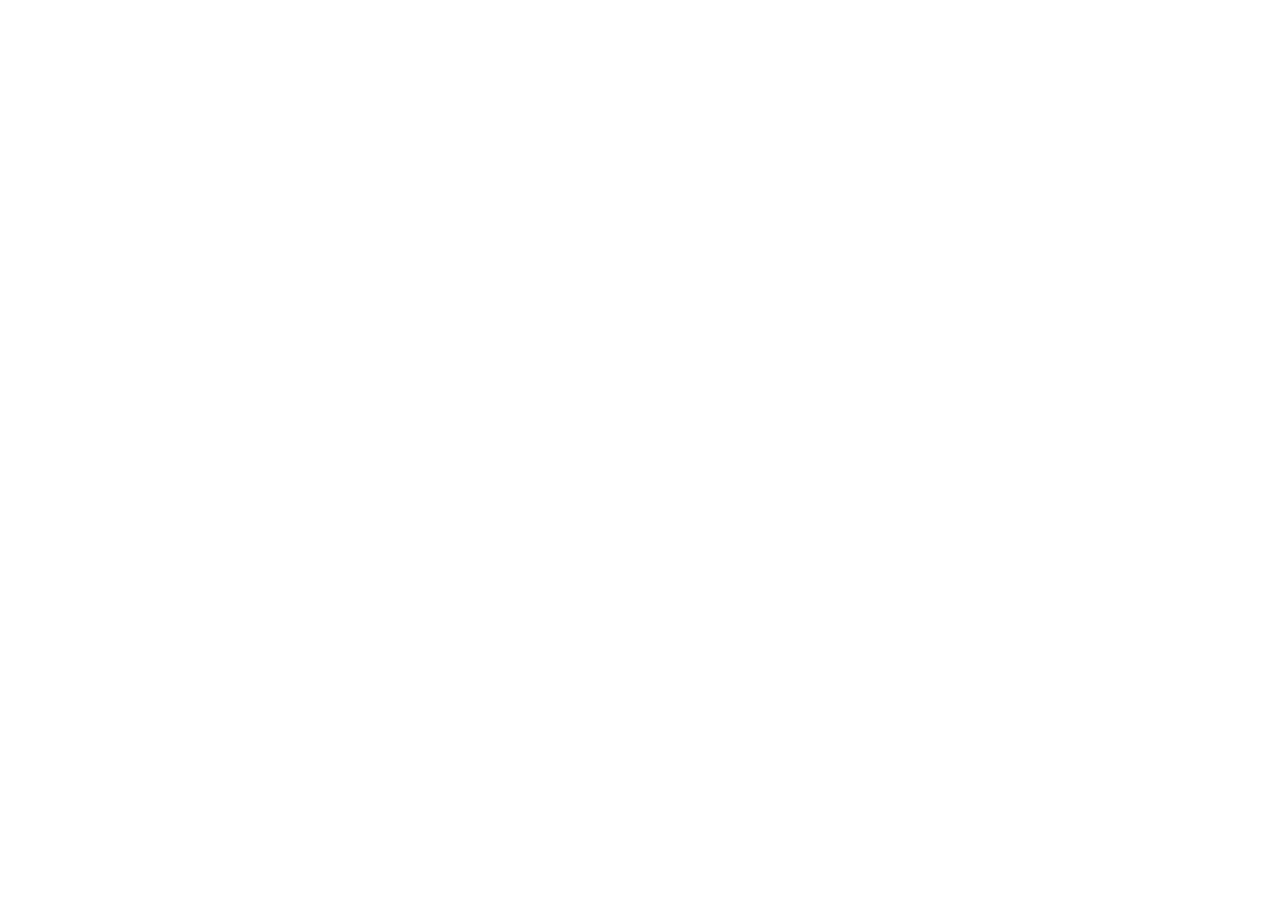
==== index.html @ 6a02dcae "att projeto" ====
<!DOCTYPE html>
<html lang="pt-br">
<head>
    <meta charset="UTF-8">
    <meta name="viewport" content="width=device-width, initial-scale=1.0">
    <link rel="shortcut icon" href="favicon.ico" type="image/x-icon">
    <title>Redes Sociais</title>
</head>
<body>
    
</body>
</html>
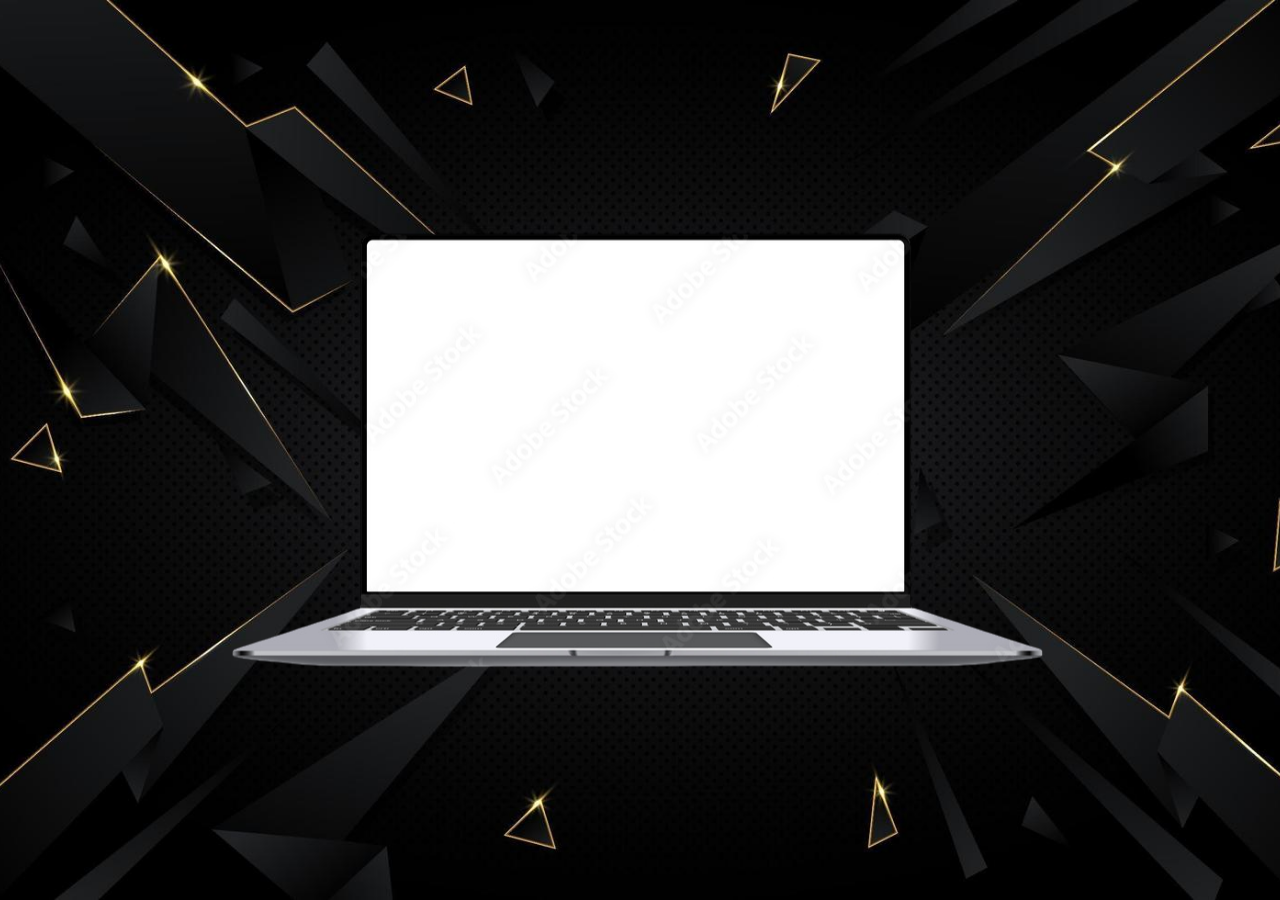
==== commit 643272a0: "att bg desafio" ====
--- a/index.html
+++ b/index.html
@@ -4,9 +4,17 @@
     <meta charset="UTF-8">
     <meta name="viewport" content="width=device-width, initial-scale=1.0">
     <link rel="shortcut icon" href="favicon.ico" type="image/x-icon">
+    <link rel="stylesheet" href="estilo/style.css">
     <title>Redes Sociais</title>
 </head>
 <body>
-    
+    <main>
+        <section id="telefone">
+
+        </section>
+        <section id="redes">
+        
+        </section>
+    </main>
 </body>
 </html>
--- a/estilo/style.css
+++ b/estilo/style.css
@@ -0,0 +1,36 @@
+@charset "UTF-8";
+
+* {
+    margin: 0;
+    padding: 0;
+    font-family: Arial, Helvetica, sans-serif;
+}
+
+html, body {
+    height: 100vh;
+    width: 100vw;
+    background-color: black;
+}
+
+body {
+    background: url(../imagens/bg2.jpg);
+    background-size: cover ;
+    background-position: center;
+}
+
+main {
+    height: 100vh;
+    position: relative;
+}
+
+section#telefone {
+    position: absolute;
+    top: 50%;
+    left: 50%;
+    transform: translate(-50%, -50%);
+
+    height: 445px;
+    width: 830px;
+    background-color: green ;
+    background: url(../imagens/computador.png);
+}
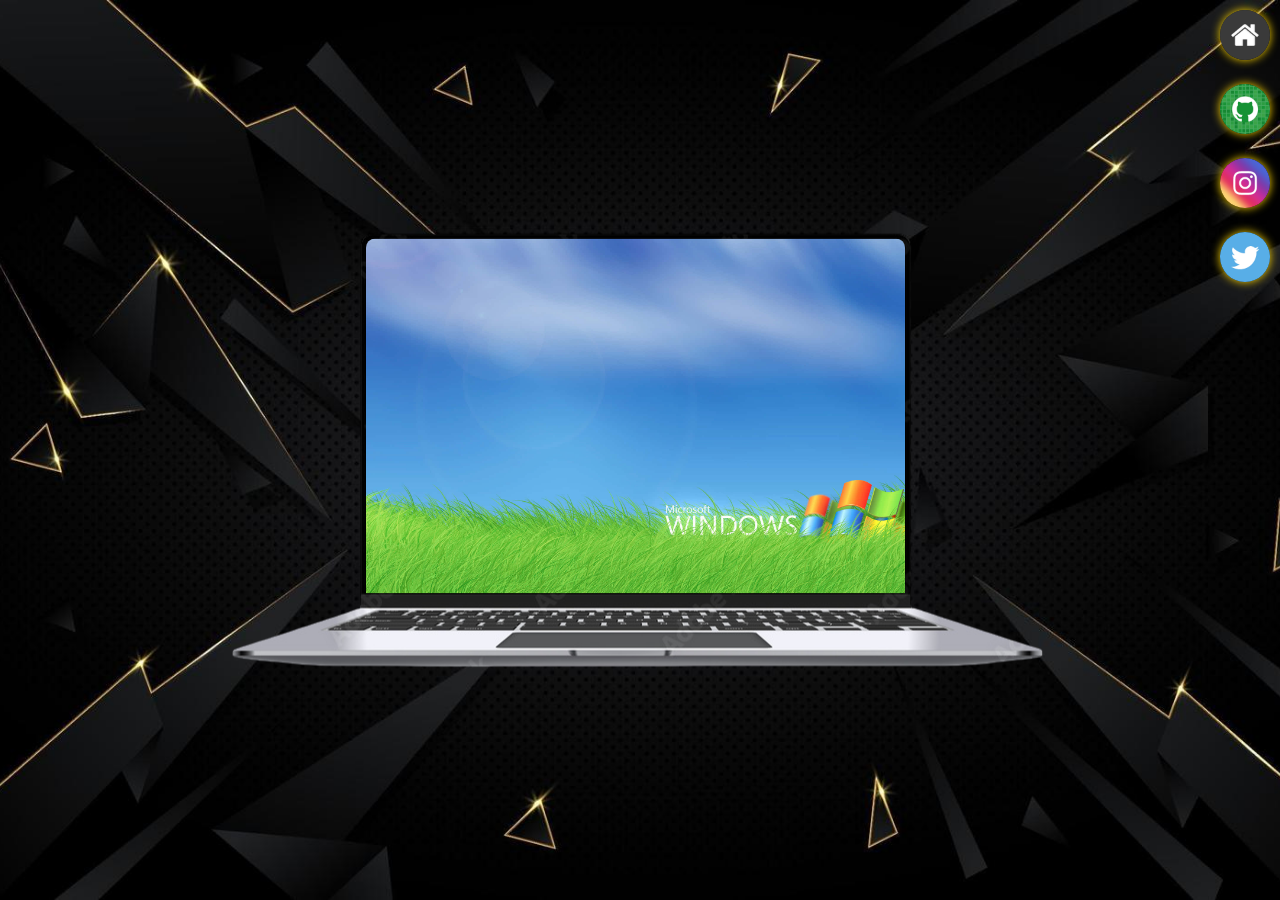
==== commit 0929706d: "redes sociais" ====
--- a/index.html
+++ b/index.html
@@ -10,10 +10,13 @@
 <body>
     <main>
         <section id="telefone">
-
+            <iframe src="home.html" name="tela" id="tela" frameborder="0"></iframe>
         </section>
         <section id="redes">
-        
+            <a href="#" target="tela"><img src="imagens/logo-home.jpg" alt=""></a><br>
+            <a href="#" target="tela"><img src="imagens/logo-github.jpg" alt=""></a><br>
+            <a href="#" target="tela"><img src="imagens/logo-instagram.jpg" alt=""></a><br>
+            <a href="#" target="tela"><img src="imagens/logo-twitter.jpg" alt=""></a><br>
         </section>
     </main>
 </body>
--- a/estilo/style.css
+++ b/estilo/style.css
@@ -16,6 +16,7 @@
     background: url(../imagens/bg2.jpg);
     background-size: cover ;
     background-position: center;
+    background-attachment: fixed;
 }
 
 main {
@@ -33,4 +34,32 @@
     width: 830px;
     background-color: green ;
     background: url(../imagens/computador.png);
+}
+
+iframe#tela {
+    border-radius: 9px 9px 0px 0px;
+    position: relative;
+    top: 11px;
+    left: 141px;
+    width: 539px;
+    height: 355px;
+}
+
+section#redes {
+    text-align: right;
+}
+
+section#redes img {
+    width: 50px;
+    margin: 10px;
+    border-radius: 50%;
+    box-shadow: 0px 0px 10px gold;
+    box-sizing: border-box;
+}
+
+section#redes img:hover {
+    border: 2px solid white;
+    box-shadow: 0px 0px 10px white;
+    transform: translate(-2px, -2px);
+    transition: transform .3s;
 }
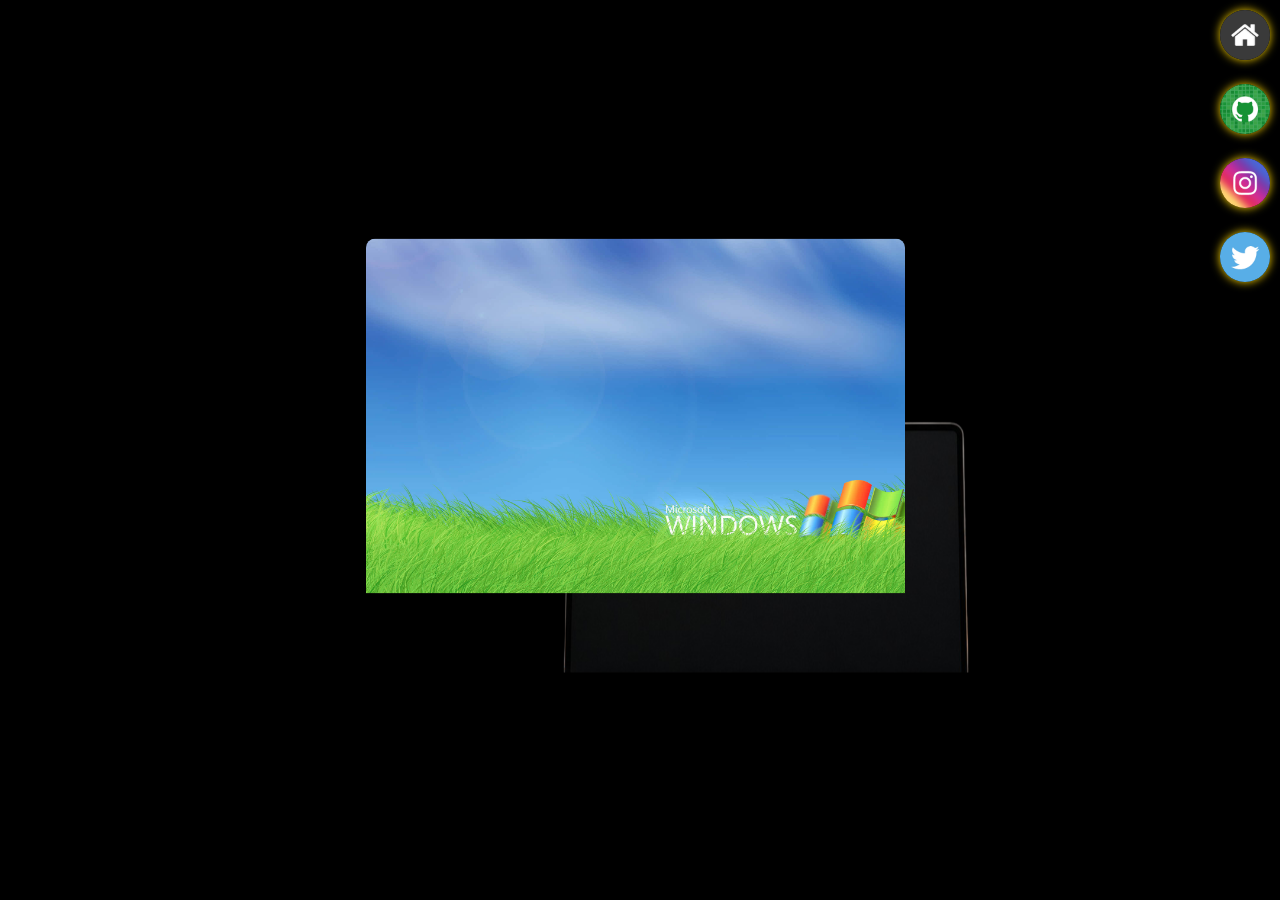
==== commit e07c5cbf: "att" ====
--- a/index.html
+++ b/index.html
@@ -9,7 +9,7 @@
 </head>
 <body>
     <main>
-        <section id="telefone">
+        <section id="note">
             <iframe src="home.html" name="tela" id="tela" frameborder="0"></iframe>
         </section>
         <section id="redes">
--- a/estilo/style.css
+++ b/estilo/style.css
@@ -13,7 +13,7 @@
 }
 
 body {
-    background: url(../imagens/bg2.jpg);
+    background: url(../imagens/notebook.png);
     background-size: cover ;
     background-position: center;
     background-attachment: fixed;
@@ -24,7 +24,7 @@
     position: relative;
 }
 
-section#telefone {
+section#note {
     position: absolute;
     top: 50%;
     left: 50%;
@@ -33,7 +33,7 @@
     height: 445px;
     width: 830px;
     background-color: green ;
-    background: url(../imagens/computador.png);
+    background: url(../imagens/computador-oficial.png);
 }
 
 iframe#tela {
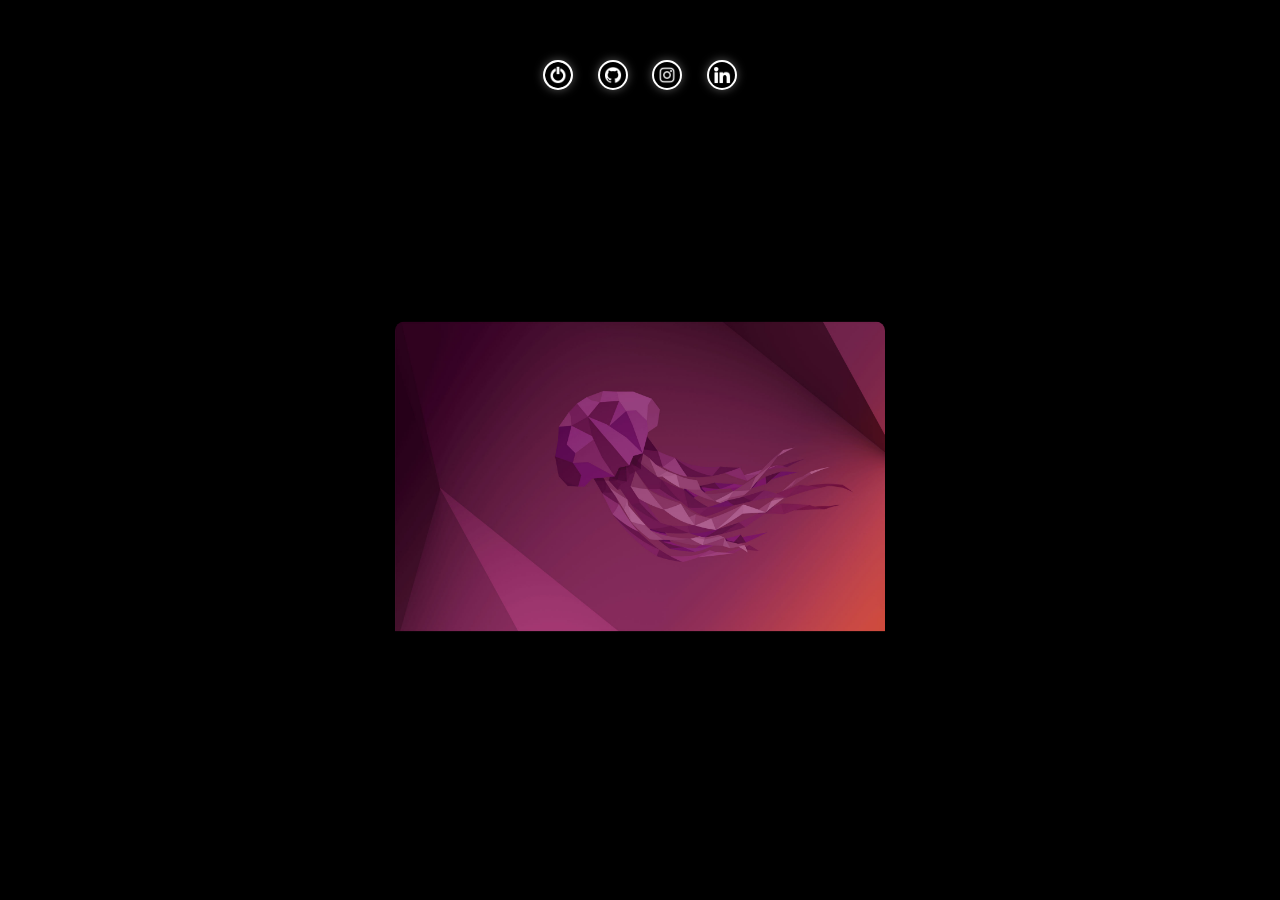
==== commit b49a5879: "att projeto - meu estilo" ====
--- a/index.html
+++ b/index.html
@@ -13,10 +13,10 @@
             <iframe src="home.html" name="tela" id="tela" frameborder="0"></iframe>
         </section>
         <section id="redes">
-            <a href="#" target="tela"><img src="imagens/logo-home.jpg" alt=""></a><br>
-            <a href="#" target="tela"><img src="imagens/logo-github.jpg" alt=""></a><br>
-            <a href="#" target="tela"><img src="imagens/logo-instagram.jpg" alt=""></a><br>
-            <a href="#" target="tela"><img src="imagens/logo-twitter.jpg" alt=""></a><br>
+            <a href="#" target="tela"><img src="imagens/trocar.png" alt=""></a>
+            <a href="#" target="tela"><img src="imagens/github.png" alt=""></a>
+            <a href="#" target="tela"><img src="imagens/instagram.png" alt=""></a>
+            <a href="#" target="tela"><img src="imagens/linkedin.png" alt=""></a>
         </section>
     </main>
 </body>
--- a/estilo/style.css
+++ b/estilo/style.css
@@ -32,34 +32,45 @@
 
     height: 445px;
     width: 830px;
-    background-color: green ;
-    background: url(../imagens/computador-oficial.png);
+    /*background-color: green ;
+    background: url(../imagens/computador-oficial.png);*/
+
+    
 }
 
 iframe#tela {
     border-radius: 9px 9px 0px 0px;
     position: relative;
-    top: 11px;
-    left: 141px;
-    width: 539px;
-    height: 355px;
+    top: 94px;
+    left: 170px;
+    width: 490px;
+    height: 310px;
 }
 
+
 section#redes {
-    text-align: right;
+    padding-top: 50px;
+    text-align: center;
 }
 
+
 section#redes img {
-    width: 50px;
+    width: 30px;
     margin: 10px;
-    border-radius: 50%;
-    box-shadow: 0px 0px 10px gold;
+    border-radius:60%;
+    border: 2px solid rgb(255, 255, 255);
+    box-shadow: 0px 0px 10px rgba(255, 255, 255, 0.336);
     box-sizing: border-box;
 }
 
 section#redes img:hover {
-    border: 2px solid white;
+    border:4px solid white;
     box-shadow: 0px 0px 10px white;
     transform: translate(-2px, -2px);
     transition: transform .3s;
+}
+
+img {
+    background-color: white;
+    
 }
